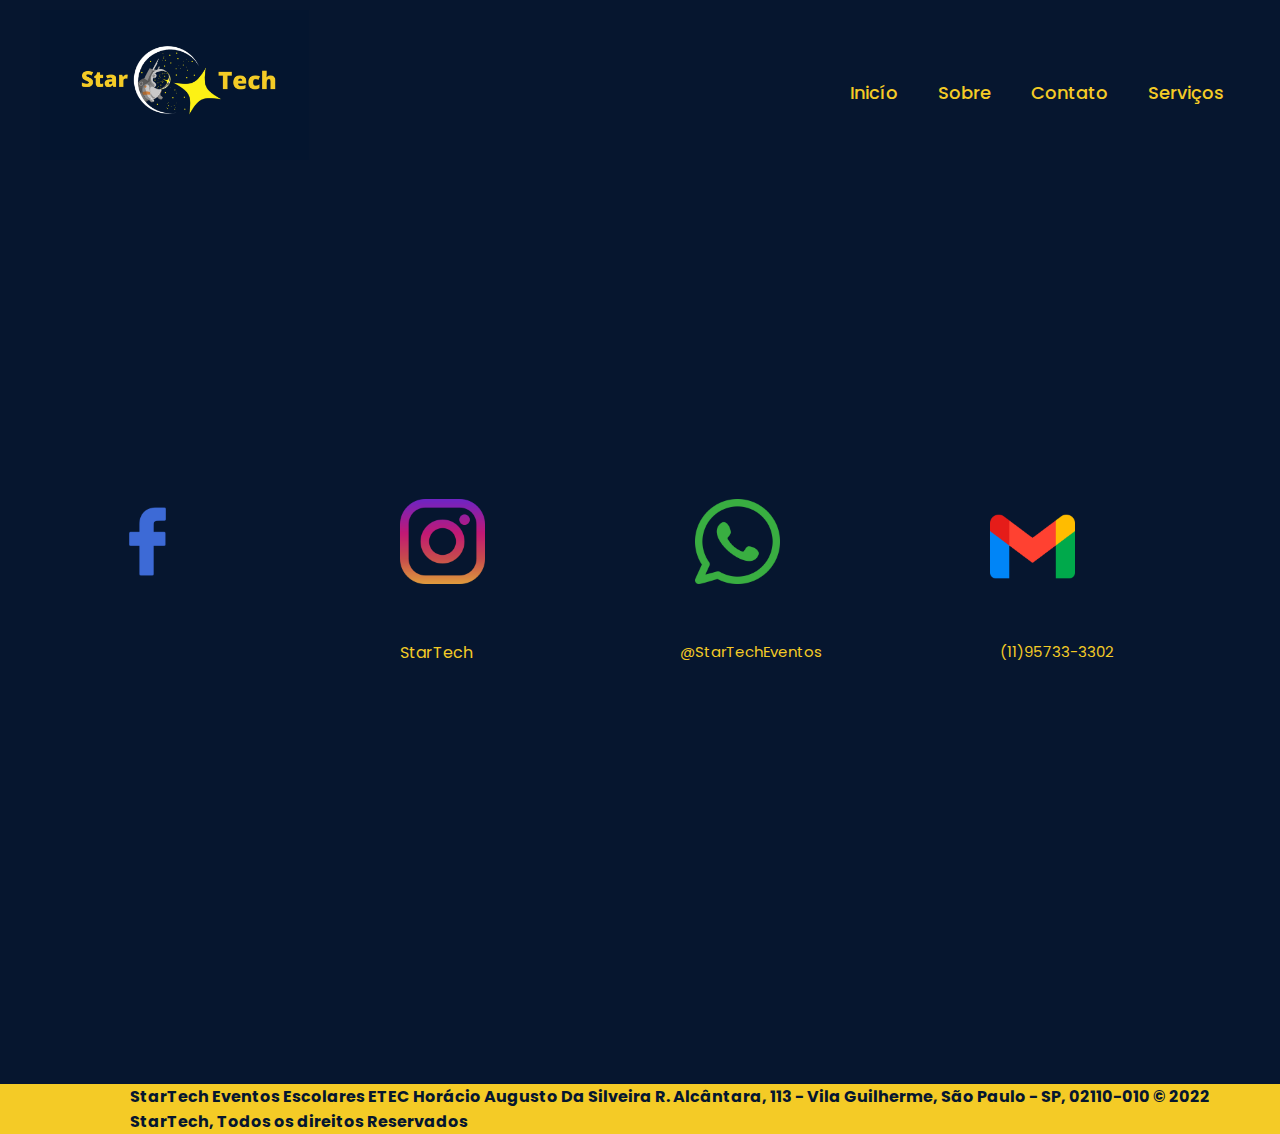
==== contatos.html @ 3b47920e "site" ====
<!DOCTYPE html>
<html lang="pt-br">
<head>
    <meta charset="UTF-8">
    <meta http-equiv="X-UA-Compatible" content="IE=edge">
    <meta name="viewport" content="width=device-width, initial-scale=1.0">
    <link rel="stylesheet" href="estilo.css">
    <title>StarTech Eventos</title>
</head>
<body>
    
    <nav>

        <div class="logo">
            
            <a href="index.html"  > <img src="img/Star.png"   width="269" height="150"> </a>
        </div>

        <ul>
            <li> <a href="https://kaiky20.github.io/StarTech/index"> Inicío </a> </li>
            <li> <a href="https://kaiky20.github.io/StarTech/sobre"> Sobre </a> </li>
            <li> <a href="https://kaiky20.github.io/StarTech/contatos"> Contato </a> </li>
            <li> <a href="https://kaiky20.github.io/StarTech/servicos"> Serviços </a> </li>
        </ul>
    </nav>
    <section class="banner">
        <div class="Facebook" > <img src="img/Facebook.png" width="85" height="85" ><a href="#">StarTech</a></div>
        <div class="Instagram"><img src="img/instagram.png"width="85" height="85"><a href="https://www.instagram.com/startecheventos/">@StarTechEventos</a></div>
        <div class="Whatsapp"><img src="img/whatsapp.png" width="85" height="85"><p>(11)95733-3302</p></div>
        <div class="Gmail" ><img src="img/gmail.png"  width="85" height="85" > <a href="https://mail.google.com/mail/u/3/#inbox?compose=new">StarTechEventos@gmail.com</a></div>
       
    </section>
   
    <footer class="Rodapé">
        <h4> StarTech Eventos Escolares      ETEC Horácio Augusto Da Silveira R. Alcântara, 113 - Vila Guilherme, São Paulo - SP, 02110-010 © 2022 StarTech, Todos os direitos Reservados</h4> 
      </footer>
</body>
</html>
---- estilo.css ----
@import url('https://fonts.googleapis.com/css2?family=Poppins:wght@300;400;500;600&display=swap');
*{
    margin: 0;
    padding: 0;
    box-sizing: border-box;
    font-family: 'Poppins', sans-serif;
    position: static;
}
body{
    
    overflow-x: hidden;
    overflow-y: auto;
}
nav{
    background-color: rgba(6, 22, 47, 1);
    padding: 10px 40px;
    display: flex;
    justify-content: space-between;
    align-items: center;
}
nav .logo a{
    text-decoration: none;
    color:rgba(244, 203, 38, 1);
    font-size: 35px;
    font-weight: 600;

}
nav ul{
    display: flex;
    align-items: center;
    list-style: none;
    padding: 1px;
}
nav li{
    margin-left: 10px;
}
nav li a{
    text-decoration: none;
    color:rgba(244, 203, 38, 1);
    font-size: 18px;
    font-weight: 500;
    padding: 8px 15px;
    border-radius: 5px;
    transition: 0.3s;
}
nav li a:hover{
    background-color:rgba(244, 203, 38, 1);
    color: black;
}
.banner{
    height: 100vh;
    background-color:rgba(6, 22, 47, 1);
    background-size: cover;
    background-position: center;
    background-repeat: no-repeat;
    display: flex;
    align-items: center;
    justify-content: center;
    text-align: center;
}

.Gmail
{
    width: 120px;
    height: 120px;
   margin-right: 200px;
   margin-left: 100px;
   margin-top: 10px;
   margin-bottom: 150px;
   color: rgba(244, 203, 38, 1);
   font-size: 15px;
   

}

.Facebook{
    width: 120px;
    height: 120px;
   margin-right: 200px;
    margin-top: 100px;
    margin-left: 100px;
    margin-bottom: 250px;
    
  
}
.Whatsapp{
    width: 120px;
    height: 120px;
    margin-right: 100px ;
    margin-bottom: 150px;
    color: rgba(244, 203, 38, 1);
    font-size: 15px;
    font-style: normal;

}

.Instagram{
    width: 120px;
    height: 120px;
    margin-right: 200px;
    margin-bottom: 150px;
    font-size: 15px;
 
}


.Rodapé{
    background-color:rgba(244, 203, 38, 1);
    color: rgba(6, 22, 47, 1);
    display: flex;
    height: 50px;
    

   
}

::-webkit-scrollbar{
    width: 10px;
    height: 10px;
}

::-webkit-scrollbar-track {
background:#333;
}

::-webkit-scrollbar-thumb {
background: rgba(244, 203, 38, 1);
}



  .banner .Instagram a{
    position: absolute;
    color: rgba(244, 203, 38, 1);
    text-decoration: none;   
    top: 640px;
    left: 680px;
   
    
  }
  .banner .Instagram a:hover{
    background-color:rgba(244, 203, 38, 1);
    color: rgba(6, 22, 47, 1);
  }

  .banner .Gmail a{
    position: absolute;
    color: rgba(244, 203, 38, 1);
    text-decoration: none;   
    top: 640px;
    left: 1280px;
    border-radius: 5px;
    transition: 0.3s;
    
  }
  .banner .Gmail a:hover{
    background-color:rgba(244, 203, 38, 1);
    color: rgba(6, 22, 47, 1);
  }
  .banner .Facebook a{
    position: absolute;
    color: rgba(244, 203, 38, 1);
    text-decoration: none;   
    top: 640px;
    left: 400px;
    
    
  }
  .banner .Facebook a:hover{
    background-color:rgba(244, 203, 38, 1);
    color: rgba(6, 22, 47, 1);
  }

  .banner .Whatsapp p{

    position: absolute;
    color: rgba(244, 203, 38, 1);
    text-decoration: none;   
    top: 640px;
    left: 1000px;
   
    
  }
  h4{
    margin-left: 130px;
    
}
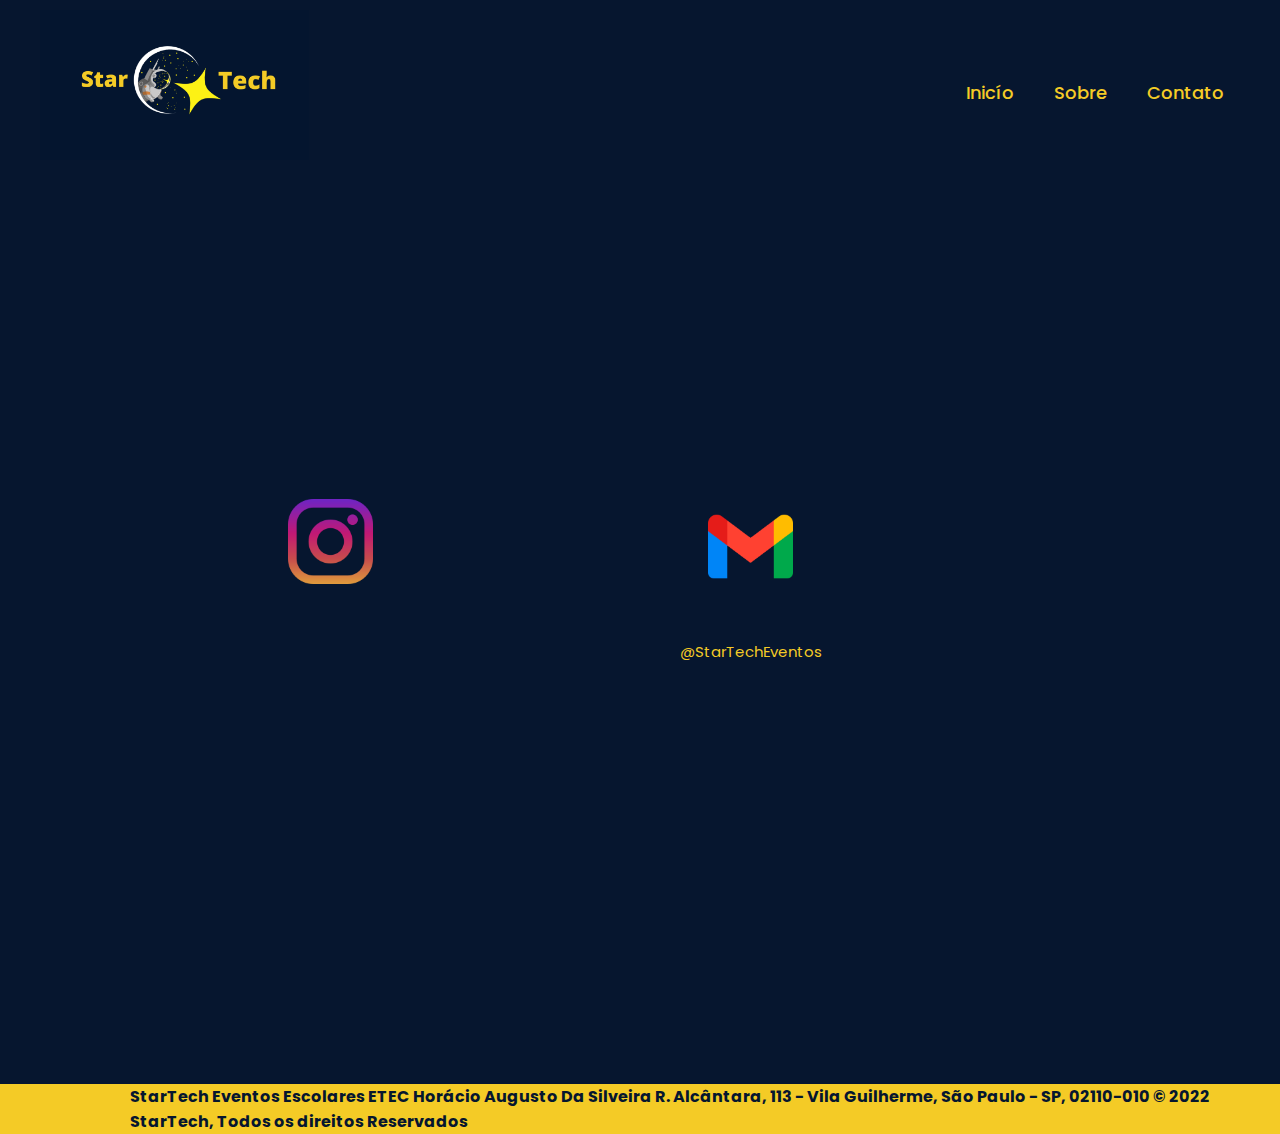
==== commit f161531b: "kaiky" ====
--- a/contatos.html
+++ b/contatos.html
@@ -20,13 +20,11 @@
             <li> <a href="https://kaiky20.github.io/StarTech/index"> Inicío </a> </li>
             <li> <a href="https://kaiky20.github.io/StarTech/sobre"> Sobre </a> </li>
             <li> <a href="https://kaiky20.github.io/StarTech/contatos"> Contato </a> </li>
-            <li> <a href="https://kaiky20.github.io/StarTech/servicos"> Serviços </a> </li>
+      
         </ul>
     </nav>
     <section class="banner">
-        <div class="Facebook" > <img src="img/Facebook.png" width="85" height="85" ><a href="#">StarTech</a></div>
         <div class="Instagram"><img src="img/instagram.png"width="85" height="85"><a href="https://www.instagram.com/startecheventos/">@StarTechEventos</a></div>
-        <div class="Whatsapp"><img src="img/whatsapp.png" width="85" height="85"><p>(11)95733-3302</p></div>
         <div class="Gmail" ><img src="img/gmail.png"  width="85" height="85" > <a href="https://mail.google.com/mail/u/3/#inbox?compose=new">StarTechEventos@gmail.com</a></div>
        
     </section>
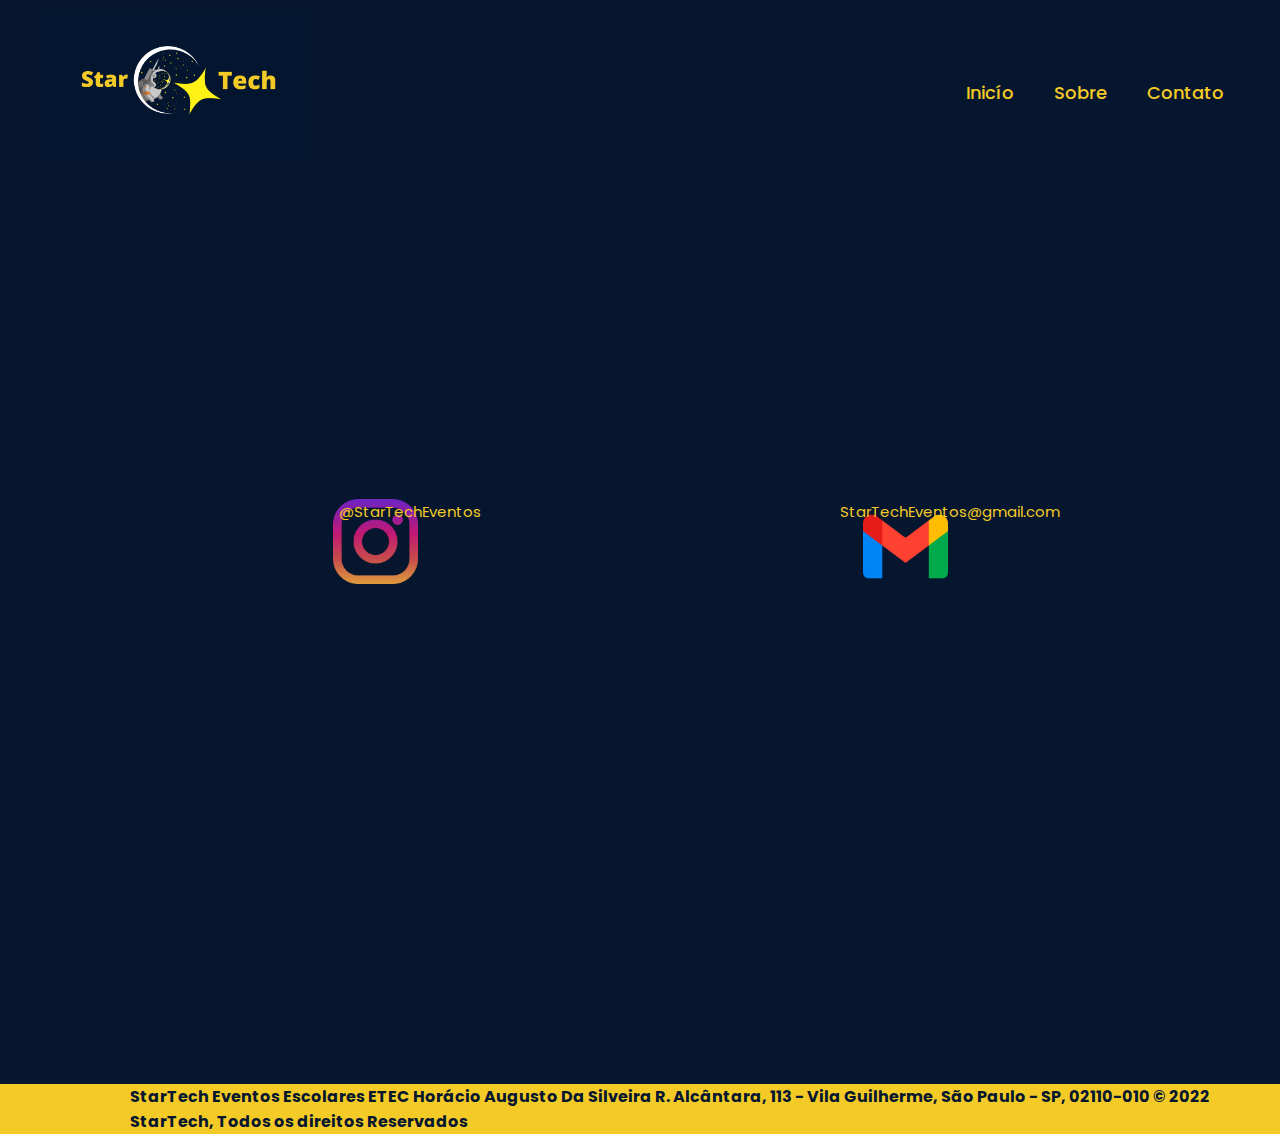
==== commit eeb72750: "alteração responsiva" ====
--- a/contatos.html
+++ b/contatos.html
@@ -28,7 +28,21 @@
         <div class="Gmail" ><img src="img/gmail.png"  width="85" height="85" > <a href="https://mail.google.com/mail/u/3/#inbox?compose=new">StarTechEventos@gmail.com</a></div>
        
     </section>
-   
+    <script>
+        var menuIcon = document.querySelector('.menu-icon');
+        var menuMobile = document.querySelector('.menu-mobile');
+        var iconClose = document.querySelector('.menu-mobile .icon-close');
+
+        menuIcon.addEventListener('click',function()
+        {
+        menuMobile.classList.add('ativo')
+        });
+
+        iconClose.addEventListener('click',function()
+        {
+        menuMobile.classList.remove('ativo')
+        });
+    </script>
     <footer class="Rodapé">
         <h4> StarTech Eventos Escolares      ETEC Horácio Augusto Da Silveira R. Alcântara, 113 - Vila Guilherme, São Paulo - SP, 02110-010 © 2022 StarTech, Todos os direitos Reservados</h4> 
       </footer>
--- a/estilo.css
+++ b/estilo.css
@@ -63,8 +63,7 @@
 {
     width: 120px;
     height: 120px;
-   margin-right: 200px;
-   margin-left: 100px;
+   margin-left: 400px;
    margin-top: 10px;
    margin-bottom: 150px;
    color: rgba(244, 203, 38, 1);
@@ -73,31 +72,16 @@
 
 }
 
-.Facebook{
-    width: 120px;
-    height: 120px;
-   margin-right: 200px;
-    margin-top: 100px;
-    margin-left: 100px;
-    margin-bottom: 250px;
+
+   
     
   
-}
-.Whatsapp{
-    width: 120px;
-    height: 120px;
-    margin-right: 100px ;
-    margin-bottom: 150px;
-    color: rgba(244, 203, 38, 1);
-    font-size: 15px;
-    font-style: normal;
 
-}
 
 .Instagram{
     width: 120px;
     height: 120px;
-    margin-right: 200px;
+    margin-right: 10px;
     margin-bottom: 150px;
     font-size: 15px;
  
@@ -133,8 +117,8 @@
     position: absolute;
     color: rgba(244, 203, 38, 1);
     text-decoration: none;   
-    top: 640px;
-    left: 680px;
+    top: 500px;
+    left: 339px;
    
     
   }
@@ -147,8 +131,8 @@
     position: absolute;
     color: rgba(244, 203, 38, 1);
     text-decoration: none;   
-    top: 640px;
-    left: 1280px;
+    top: 500px;
+    left: 840px;
     border-radius: 5px;
     transition: 0.3s;
     
@@ -157,32 +141,56 @@
     background-color:rgba(244, 203, 38, 1);
     color: rgba(6, 22, 47, 1);
   }
-  .banner .Facebook a{
-    position: absolute;
-    color: rgba(244, 203, 38, 1);
-    text-decoration: none;   
-    top: 640px;
-    left: 400px;
-    
-    
-  }
-  .banner .Facebook a:hover{
-    background-color:rgba(244, 203, 38, 1);
-    color: rgba(6, 22, 47, 1);
-  }
-
-  .banner .Whatsapp p{
-
-    position: absolute;
-    color: rgba(244, 203, 38, 1);
-    text-decoration: none;   
-    top: 640px;
-    left: 1000px;
-   
-    
-  }
+  
+  
   h4{
     margin-left: 130px;
     
 }
- +.menu-icon{
+    display: none;
+    color: aliceblue;
+    cursor: pointer; 
+
+}
+.menu-mobile{
+   background-color: rgba(6, 22, 47, 1);
+   position: fixed;
+   width: 100%;
+   height: 100%;
+   left: 100%;
+   display: flex;
+   justify-content: center;
+   flex-direction: column;
+   z-index: 10;
+   transition: 0.4;
+}
+.menu-mobile.ativo{
+    left: 0;
+}
+.menu-mobile .icon-close{
+    margin-left: 100px;
+    top: 20px;
+    right: 20px;
+    color:rgb(255, 255, 255);
+    cursor: pointer;
+    font-size: 10px;
+}
+    @media (max-width: 800px) {
+        .menu-desktop 
+        {
+            display: none;
+        }
+        .menu-icon{
+            display: block;
+            font-size: 30px;
+        }
+
+        .menu-mobile li{
+            margin: 20px;
+        }
+
+        .texto .titulo .sub_titulo {
+            font-size: 20px;
+        }
+    }